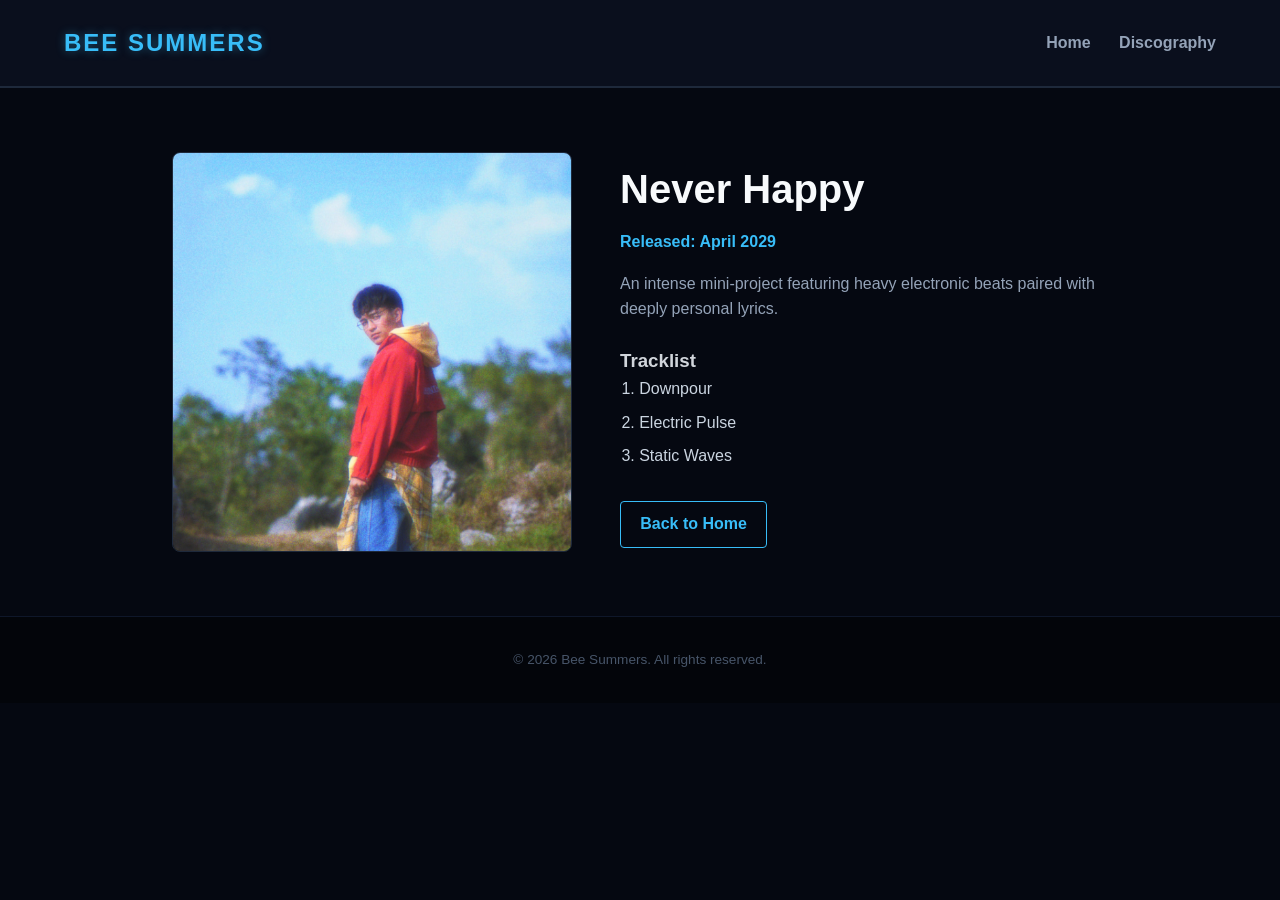
==== electric-rain.html @ 0c17dd5b "Add files via upload" ====
<!DOCTYPE html>
<html lang="en">
<head>
    <meta charset="UTF-8">
    <meta name="viewport" content="width=device-width, initial-scale=1.0">
    <title>Electric Rain | Bee Summers</title>
    <link rel="stylesheet" href="style.css">
</head>
<body>
    <header>
        <div class="logo">BEE SUMMERS</div>
        <nav>
            <a href="index.html">Home</a>
            <a href="index.html#discography">Discography</a>
        </nav>
    </header>

    <main class="detail-container">
        <img src="unnamed.jpg" alt="Electric Rain" class="detail-img">
        <div class="detail-info">
            <h1>Never Happy</h1>
            <p class="release">Released: April 2029</p>
            <p class="description">An intense mini-project featuring heavy electronic beats paired with deeply personal lyrics.</p>
            <h3>Tracklist</h3>
            <ol class="tracklist">
                <li>Downpour</li>
                <li>Electric Pulse</li>
                <li>Static Waves</li>
            </ol>
            <a href="index.html" class="btn">Back to Home</a>
        </div>
    </main>

    <footer>
        <p>&copy; 2026 Bee Summers. All rights reserved.</p>
    </footer>
</body>
</html>
---- style.css ----
* {
    margin: 0;
    padding: 0;
    box-sizing: border-box;
    font-family: 'Segoe UI', Tahoma, Geneva, Verdana, sans-serif;
}

body {
    background-color: #050811;
    color: #d1d5db;
    line-height: 1.6;
}

header {
    background: #0a0f1d;
    border-bottom: 2px solid #1e293b;
    display: flex;
    justify-content: space-between;
    align-items: center;
    padding: 1.5rem 5%;
}

.logo {
    font-size: 1.5rem;
    font-weight: 800;
    letter-spacing: 2px;
    color: #38bdf8;
    text-shadow: 0 0 10px rgba(56, 189, 248, 0.4);
}

nav a {
    color: #94a3b8;
    text-decoration: none;
    margin-left: 1.5rem;
    font-weight: 600;
    transition: color 0.3s;
}

nav a:hover {
    color: #38bdf8;
}

.hero {
    background: linear-gradient(180deg, #0a0f1d 0%, #050811 100%);
    padding: 5rem 2rem;
    text-align: center;
    border-bottom: 1px solid #1e293b;
}

.hero h1 {
    font-size: 3.5rem;
    color: #f8fafc;
    letter-spacing: 4px;
}

.hero p {
    font-size: 1.2rem;
    color: #64748b;
    margin-top: 0.5rem;
}

.main-collection {
    padding: 4rem 5%;
    max-width: 1200px;
    margin: 0 auto;
}

.main-collection h2, .about-section h2, .tour-section h2 {
    color: #38bdf8;
    font-size: 2rem;
    margin-bottom: 2rem;
    text-align: center;
    text-transform: uppercase;
    letter-spacing: 1px;
}

.grid {
    display: grid;
    grid-template-columns: repeat(auto-fit, minmax(280px, 1fr));
    gap: 2rem;
}

.card {
    background: #0d1424;
    border: 1px solid #1e293b;
    border-radius: 8px;
    padding: 1.5rem;
    text-align: center;
    transition: transform 0.3s, border-color 0.3s;
}

.card:hover {
    transform: translateY(-5px);
    border-color: #38bdf8;
}

.card img {
    width: 100%;
    border-radius: 6px;
    margin-bottom: 1rem;
}

.card h3 {
    color: #f1f5f9;
    margin-bottom: 0.5rem;
}

.card p {
    color: #64748b;
    font-size: 0.9rem;
    margin-bottom: 1.5rem;
}

.btn {
    display: inline-block;
    background: transparent;
    color: #38bdf8;
    border: 1px solid #38bdf8;
    padding: 0.6rem 1.2rem;
    border-radius: 4px;
    text-decoration: none;
    font-weight: 600;
    transition: all 0.3s;
}

.btn:hover {
    background: #38bdf8;
    color: #050811;
    box-shadow: 0 0 15px rgba(56, 189, 248, 0.4);
}

.about-section {
    background: #0a0f1d;
    padding: 4rem 10%;
    text-align: center;
    border-top: 1px solid #1e293b;
    border-bottom: 1px solid #1e293b;
}

.about-section p {
    max-width: 700px;
    margin: 0 auto;
    color: #94a3b8;
    font-size: 1.1rem;
}

.tour-section {
    padding: 4rem 10%;
    max-width: 900px;
    margin: 0 auto;
}

.tour-list {
    display: flex;
    flex-direction: column;
    gap: 1rem;
}

.tour-item {
    display: flex;
    justify-content: space-between;
    background: #0d1424;
    padding: 1rem 1.5rem;
    border-left: 3px solid #38bdf8;
    border-radius: 4px;
}

.detail-container {
    display: flex;
    flex-wrap: wrap;
    gap: 3rem;
    max-width: 1000px;
    margin: 4rem auto;
    padding: 0 2rem;
    align-items: center;
}

.detail-img {
    width: 100%;
    max-width: 400px;
    border-radius: 8px;
    border: 1px solid #1e293b;
}

.detail-info {
    flex: 1;
}

.detail-info h1 {
    color: #f8fafc;
    font-size: 2.5rem;
    margin-bottom: 0.5rem;
}

.detail-info .release {
    color: #38bdf8;
    font-weight: 600;
    margin-bottom: 1rem;
}

.detail-info .description {
    color: #94a3b8;
    margin-bottom: 1.5rem;
}

.tracklist {
    margin-left: 1.2rem;
    color: #cbd5e1;
    margin-bottom: 2rem;
}

.tracklist li {
    margin-bottom: 0.5rem;
}

footer {
    text-align: center;
    padding: 2rem;
    background: #03050a;
    color: #475569;
    font-size: 0.85rem;
    border-top: 1px solid #0f172a;
}
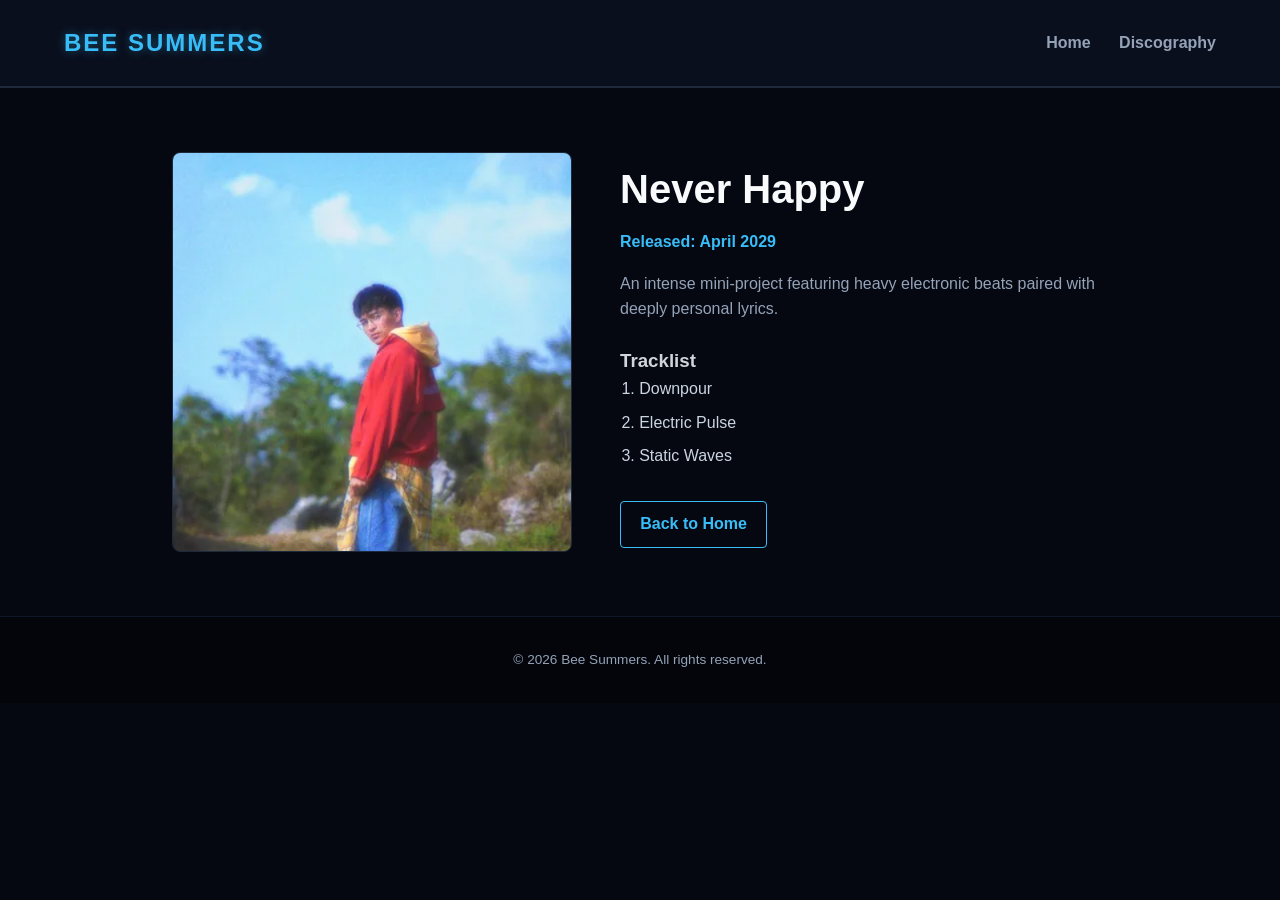
==== commit 97bccf06: "Add files via upload" ====
--- a/electric-rain.html
+++ b/electric-rain.html
@@ -1,38 +1,269 @@
-<!DOCTYPE html>
-<html lang="en">
-<head>
-    <meta charset="UTF-8">
-    <meta name="viewport" content="width=device-width, initial-scale=1.0">
-    <title>Electric Rain | Bee Summers</title>
-    <link rel="stylesheet" href="style.css">
-</head>
-<body>
-    <header>
-        <div class="logo">BEE SUMMERS</div>
-        <nav>
-            <a href="index.html">Home</a>
-            <a href="index.html#discography">Discography</a>
-        </nav>
-    </header>
-
-    <main class="detail-container">
-        <img src="unnamed.jpg" alt="Electric Rain" class="detail-img">
-        <div class="detail-info">
-            <h1>Never Happy</h1>
-            <p class="release">Released: April 2029</p>
-            <p class="description">An intense mini-project featuring heavy electronic beats paired with deeply personal lyrics.</p>
-            <h3>Tracklist</h3>
-            <ol class="tracklist">
-                <li>Downpour</li>
-                <li>Electric Pulse</li>
-                <li>Static Waves</li>
-            </ol>
-            <a href="index.html" class="btn">Back to Home</a>
-        </div>
-    </main>
-
-    <footer>
-        <p>&copy; 2026 Bee Summers. All rights reserved.</p>
-    </footer>
-</body>
+<!DOCTYPE html>
+<html lang="en">
+<head>
+    <meta charset="UTF-8">
+    <meta name="viewport" content="width=device-width, initial-scale=1.0">
+    <title>Electric Rain | Bee Summers</title>
+    <meta name="description" content="Explore Never Happy, an electronic EP by Bee Summers featuring intense beats and deeply personal lyrics.">
+    <style>
+* {
+    margin: 0;
+    padding: 0;
+    box-sizing: border-box;
+    font-family: 'Segoe UI', Tahoma, Geneva, Verdana, sans-serif;
+}
+
+body {
+    background-color: #050811;
+    color: #d1d5db;
+    line-height: 1.6;
+}
+
+header {
+    background: #0a0f1d;
+    border-bottom: 2px solid #1e293b;
+    display: flex;
+    justify-content: space-between;
+    align-items: center;
+    padding: 1.5rem 5%;
+}
+
+.logo {
+    font-size: 1.5rem;
+    font-weight: 800;
+    letter-spacing: 2px;
+    color: #38bdf8;
+    text-shadow: 0 0 10px rgba(56, 189, 248, 0.4);
+}
+
+nav a {
+    color: #94a3b8;
+    text-decoration: none;
+    margin-left: 1.5rem;
+    font-weight: 600;
+    transition: color 0.3s;
+}
+
+nav a:hover {
+    color: #38bdf8;
+}
+
+.hero {
+    background: linear-gradient(180deg, #0a0f1d 0%, #050811 100%);
+    padding: 5rem 2rem;
+    text-align: center;
+    border-bottom: 1px solid #1e293b;
+}
+
+.hero h1 {
+    font-size: 3.5rem;
+    color: #f8fafc;
+    letter-spacing: 4px;
+}
+
+.hero p {
+    font-size: 1.2rem;
+    color: #cbd5e1;
+    margin-top: 0.5rem;
+}
+
+.main-collection {
+    padding: 4rem 5%;
+    max-width: 1200px;
+    margin: 0 auto;
+}
+
+.main-collection h2, .about-section h2, .tour-section h2 {
+    color: #38bdf8;
+    font-size: 2rem;
+    margin-bottom: 2rem;
+    text-align: center;
+    text-transform: uppercase;
+    letter-spacing: 1px;
+}
+
+.grid {
+    display: grid;
+    grid-template-columns: repeat(auto-fit, minmax(280px, 1fr));
+    gap: 2rem;
+}
+
+.card {
+    background: #0d1424;
+    border: 1px solid #1e293b;
+    border-radius: 8px;
+    padding: 1.5rem;
+    text-align: center;
+    transition: transform 0.3s, border-color 0.3s;
+}
+
+.card:hover {
+    transform: translateY(-5px);
+    border-color: #38bdf8;
+}
+
+.card img {
+    width: 100%;
+    max-width: 284px;
+    height: 284px;
+    object-fit: cover;
+    border-radius: 6px;
+    margin: 0 auto 1rem;
+    display: block;
+}
+
+.card h3 {
+    color: #f1f5f9;
+    margin-bottom: 0.5rem;
+}
+
+.card p {
+    color: #cbd5e1;
+    font-size: 0.9rem;
+    margin-bottom: 1.5rem;
+}
+
+.btn {
+    display: inline-block;
+    background: transparent;
+    color: #38bdf8;
+    border: 1px solid #38bdf8;
+    padding: 0.6rem 1.2rem;
+    border-radius: 4px;
+    text-decoration: none;
+    font-weight: 600;
+    transition: all 0.3s;
+}
+
+.btn:hover {
+    background: #38bdf8;
+    color: #050811;
+    box-shadow: 0 0 15px rgba(56, 189, 248, 0.4);
+}
+
+.about-section {
+    background: #0a0f1d;
+    padding: 4rem 10%;
+    text-align: center;
+    border-top: 1px solid #1e293b;
+    border-bottom: 1px solid #1e293b;
+}
+
+.about-section p {
+    max-width: 700px;
+    margin: 0 auto;
+    color: #94a3b8;
+    font-size: 1.1rem;
+}
+
+.tour-section {
+    padding: 4rem 10%;
+    max-width: 900px;
+    margin: 0 auto;
+}
+
+.tour-list {
+    display: flex;
+    flex-direction: column;
+    gap: 1rem;
+}
+
+.tour-item {
+    display: flex;
+    justify-content: space-between;
+    background: #0d1424;
+    padding: 1rem 1.5rem;
+    border-left: 3px solid #38bdf8;
+    border-radius: 4px;
+}
+
+.detail-container {
+    display: flex;
+    flex-wrap: wrap;
+    gap: 3rem;
+    max-width: 1000px;
+    margin: 4rem auto;
+    padding: 0 2rem;
+    align-items: center;
+}
+
+.detail-img {
+    width: 400px;
+    height: 400px;
+    max-width: 100%;
+    object-fit: cover;
+    border-radius: 8px;
+    border: 1px solid #1e293b;
+}
+
+.detail-info {
+    flex: 1;
+}
+
+.detail-info h1 {
+    color: #f8fafc;
+    font-size: 2.5rem;
+    margin-bottom: 0.5rem;
+}
+
+.detail-info .release {
+    color: #38bdf8;
+    font-weight: 600;
+    margin-bottom: 1rem;
+}
+
+.detail-info .description {
+    color: #94a3b8;
+    margin-bottom: 1.5rem;
+}
+
+.tracklist {
+    margin-left: 1.2rem;
+    color: #cbd5e1;
+    margin-bottom: 2rem;
+}
+
+.tracklist li {
+    margin-bottom: 0.5rem;
+}
+
+footer {
+    text-align: center;
+    padding: 2rem;
+    background: #03050a;
+    color: #94a3b8;
+    font-size: 0.85rem;
+    border-top: 1px solid #0f172a;
+}
+    </style>
+</head>
+<body>
+    <header>
+        <div class="logo">BEE SUMMERS</div>
+        <nav>
+            <a href="index.html">Home</a>
+            <a href="index.html#discography">Discography</a>
+        </nav>
+    </header>
+
+    <main class="detail-container">
+        <img src="unnamed.webp" alt="Electric Rain EP cover" class="detail-img" width="400" height="400">
+        <div class="detail-info">
+            <h1>Never Happy</h1>
+            <p class="release">Released: April 2029</p>
+            <p class="description">An intense mini-project featuring heavy electronic beats paired with deeply personal lyrics.</p>
+            <h3>Tracklist</h3>
+            <ol class="tracklist">
+                <li>Downpour</li>
+                <li>Electric Pulse</li>
+                <li>Static Waves</li>
+            </ol>
+            <a href="index.html" class="btn">Back to Home</a>
+        </div>
+    </main>
+
+    <footer>
+        <p>&copy; 2026 Bee Summers. All rights reserved.</p>
+    </footer>
+</body>
 </html>
